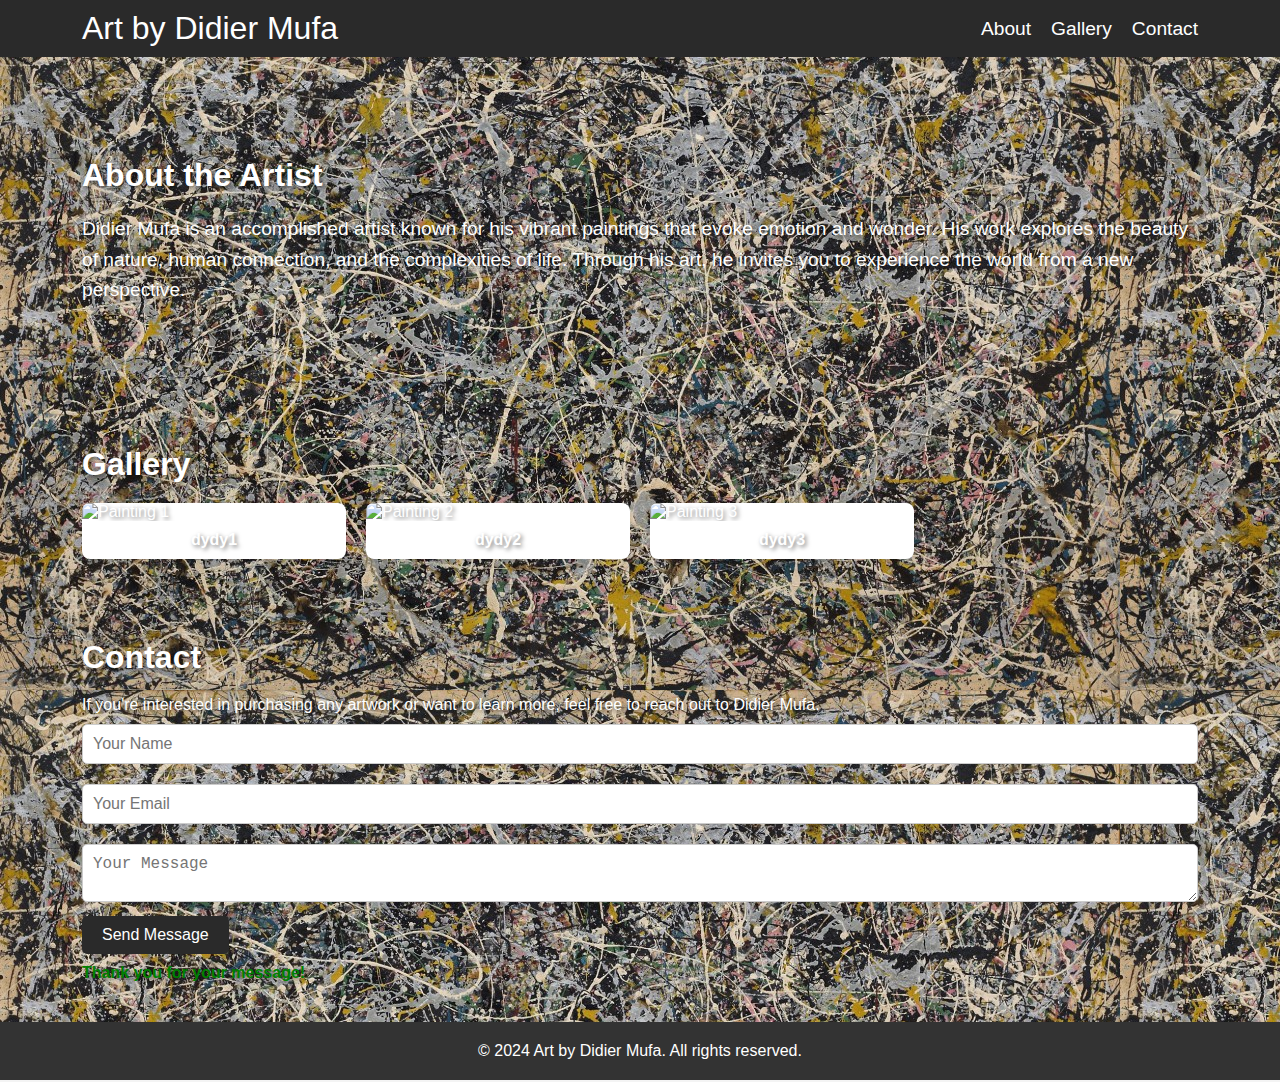
==== dydy2/index.html @ 8891c756 "Changes" ====
<!DOCTYPE html>
<html lang="en">
<head>
    <meta charset="UTF-8">
    <meta name="viewport" content="width=device-width, initial-scale=1.0">
    <title>Art by Didier Mufa</title>
    
    <style>
        * {
            margin: 0;
            padding: 0;
            box-sizing: border-box;
        }
        
        body {
            font-family: 'Arial', sans-serif;
            background-color: #f4f4f4;
            color: #333;
        }
        
        header {
            background-color: #2a2a2a;
            color: white;
            padding: 10px 20px;
            position: sticky;
            top: 0;
            z-index: 1000;
        }
        
        .nav-container {
            display: flex;
            justify-content: space-between;
            align-items: center;
        }
        
        nav {
            display: flex;
            gap: 20px;
        }
        
        nav a {
            color: white;
            text-decoration: none;
            font-size: 1.2rem;
            font-weight: 500;
        }
        
        nav a:hover {
            color: #f4f4f4;
        }
        
        header h1 {
            font-size: 2rem;
        }
        
        section {
            padding: 100px 20px;
            background-size: cover;
            background-position: center;
            color: white;
            text-shadow: 2px 2px 4px rgba(0, 0, 0, 0.5);
        }
        
        /*#about {
            background-image: url('img.jpg'); /* Set the background image here */
        

        section h2 {
            font-size: 2rem;
            margin-bottom: 20px;
        }
        
        .container {
            width: 90%;
            margin: 0 auto;
            max-width: 1200px;
        }

        #about p {
            font-size: 1.2rem;
            line-height: 1.6;
        }

        #gallery,
        #contact {
            padding: 40px 20px;
        }

        #gallery .gallery-grid {
            display: grid;
            grid-template-columns: repeat(auto-fill, minmax(250px, 1fr));
            gap: 20px;
        }

        .gallery-item {
            background-color: white;
            border-radius: 8px;
            overflow: hidden;
            box-shadow: 0 2px 10px rgba(0, 0, 0, 0.1);
        }

        .gallery-item img {
            width: 100%;
            height: auto;
            display: block;
        }

        .gallery-item p {
            padding: 10px;
            text-align: center;
            font-size: 1rem;
            font-weight: 600;
        }

        form input,
        form textarea {
            width: 100%;
            padding: 10px;
            margin: 10px 0;
            font-size: 1rem;
            border: 1px solid #ccc;
            border-radius: 5px;
        }

        form button {
            padding: 10px 20px;
            background-color: #2a2a2a;
            color: white;
            font-size: 1rem;
            border: none;
            border-radius: 5px;
            cursor: pointer;
        }

        form button:hover {
            background-color: #333;
        }

        #formMessage {
            margin-top: 10px;
            color: green;
            font-weight: bold;
        }

        footer {
            background-color: #333;
            color: white;
            text-align: center;
            padding: 20px;
        }

        footer p {
            font-size: 1rem;
        }
        body {
            background-image: url('imgg.jpg');
        
        }
        h1 a {
            color: white;
            text-decoration: none;
            /*font-size: 1.2rem;*/
            font-weight: 500;
        }

    </style>
</head>
<body>

    <header>
        <div class="container nav-container">
            <h1>
                <a href="index.html">Art by Didier Mufa</a>
            </h1>
            
            <nav>
                <a href="#about">About</a>
                <a href="#gallery">Gallery</a>
                <a href="#contact">Contact</a>
            </nav>
        </div>
    </header>

    <section id="about">
        <div class="container">
            
            <h2>About the Artist</h2>
            <p>Didier Mufa is an accomplished artist known for his vibrant paintings that evoke emotion and wonder. His work explores the beauty of nature, human connection, and the complexities of life. Through his art, he invites you to experience the world from a new perspective.</p>
        </div>
    </section>
    <section id="gallery">
        <div class="container">
            <h2>Gallery</h2>
            <div class="gallery-grid">
                <div class="gallery-item">
                    <img src="image1.jpg" alt="Painting 1">
                    <p>dydy1</p>
                </div>
                <div class="gallery-item">
                    <img src="image2.jpg" alt="Painting 2">
                    <p>dydy2</p>
                </div>
                <div class="gallery-item">
                    <img src="image3.jpg" alt="Painting 3">
                    <p>dydy3</p>
                </div>
                <!-- Add more gallery items as needed -->
            </div>
        </div>
    </section>
    <section id="contact">
        <div class="container">
            <h2>Contact</h2>
            <p>If you're interested in purchasing any artwork or want to learn more, feel free to reach out to Didier Mufa.</p>
            <form id="contactForm">
                <input type="text" id="name" placeholder="Your Name" required>
                <input type="email" id="email" placeholder="Your Email" required>
                <textarea id="message" placeholder="Your Message" required></textarea>
                <button type="submit">Send Message</button>
            </form>
            <p id="formMessage" class="hidden">Thank you for your message!</p>
        </div>
    </section>

    

    

    <footer>
        <div class="container">
            <p>&copy; 2024 Art by Didier Mufa. All rights reserved.</p>
        </div>
    </footer>

    <script>
        // Contact form handling
        document.getElementById('contactForm').addEventListener('submit', function(e) {
            e.preventDefault(); // Prevent the default form submission

            // Display thank you message
            document.getElementById('formMessage').classList.remove('hidden');
            
            // Reset the form fields
            document.getElementById('contactForm').reset();
        });
    </script>
</body>
</html>
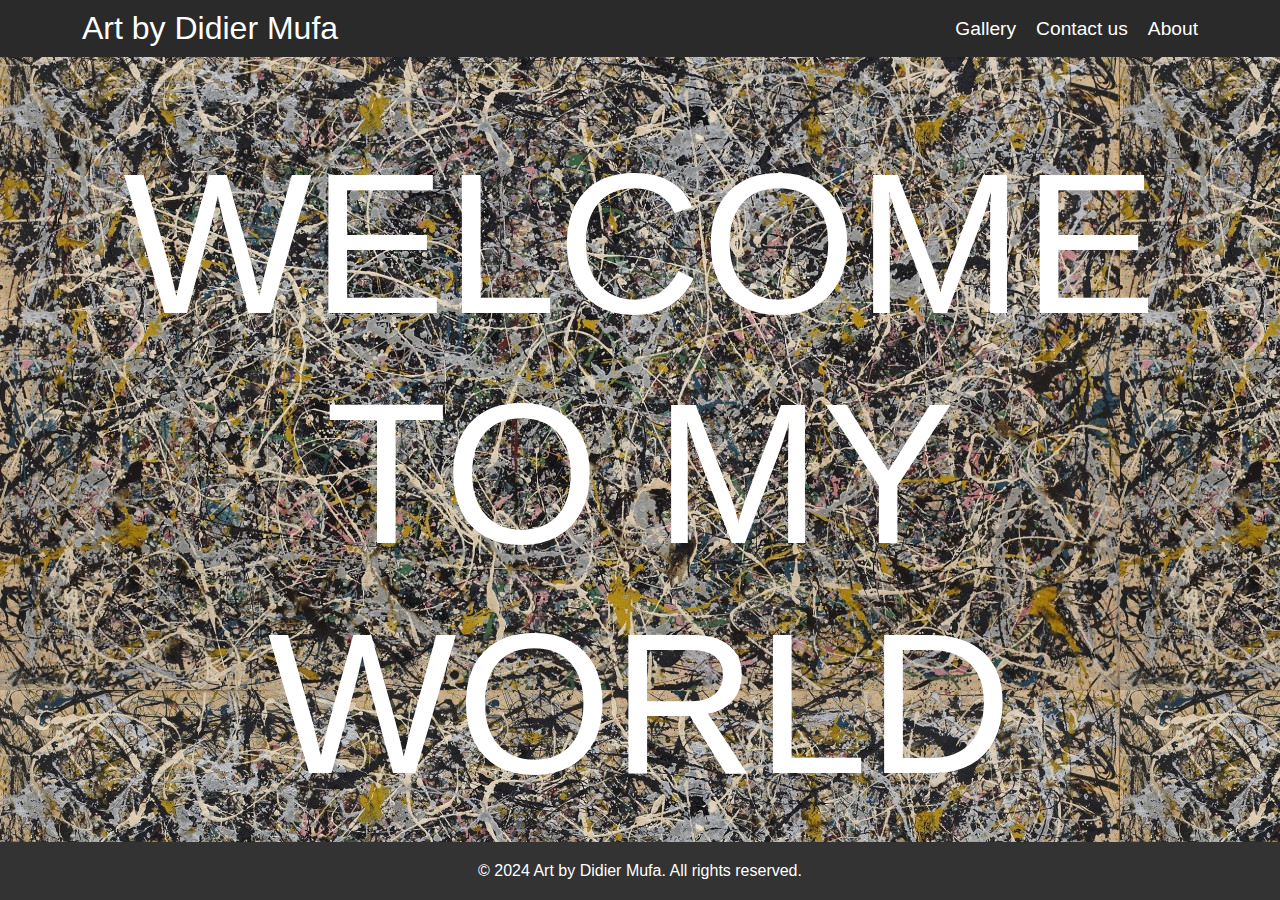
==== commit b0eca847: "Changes" ====
--- a/dydy2/index.html
+++ b/dydy2/index.html
@@ -5,165 +5,7 @@
     <meta name="viewport" content="width=device-width, initial-scale=1.0">
     <title>Art by Didier Mufa</title>
     
-    <style>
-        * {
-            margin: 0;
-            padding: 0;
-            box-sizing: border-box;
-        }
-        
-        body {
-            font-family: 'Arial', sans-serif;
-            background-color: #f4f4f4;
-            color: #333;
-        }
-        
-        header {
-            background-color: #2a2a2a;
-            color: white;
-            padding: 10px 20px;
-            position: sticky;
-            top: 0;
-            z-index: 1000;
-        }
-        
-        .nav-container {
-            display: flex;
-            justify-content: space-between;
-            align-items: center;
-        }
-        
-        nav {
-            display: flex;
-            gap: 20px;
-        }
-        
-        nav a {
-            color: white;
-            text-decoration: none;
-            font-size: 1.2rem;
-            font-weight: 500;
-        }
-        
-        nav a:hover {
-            color: #f4f4f4;
-        }
-        
-        header h1 {
-            font-size: 2rem;
-        }
-        
-        section {
-            padding: 100px 20px;
-            background-size: cover;
-            background-position: center;
-            color: white;
-            text-shadow: 2px 2px 4px rgba(0, 0, 0, 0.5);
-        }
-        
-        /*#about {
-            background-image: url('img.jpg'); /* Set the background image here */
-        
-
-        section h2 {
-            font-size: 2rem;
-            margin-bottom: 20px;
-        }
-        
-        .container {
-            width: 90%;
-            margin: 0 auto;
-            max-width: 1200px;
-        }
-
-        #about p {
-            font-size: 1.2rem;
-            line-height: 1.6;
-        }
-
-        #gallery,
-        #contact {
-            padding: 40px 20px;
-        }
-
-        #gallery .gallery-grid {
-            display: grid;
-            grid-template-columns: repeat(auto-fill, minmax(250px, 1fr));
-            gap: 20px;
-        }
-
-        .gallery-item {
-            background-color: white;
-            border-radius: 8px;
-            overflow: hidden;
-            box-shadow: 0 2px 10px rgba(0, 0, 0, 0.1);
-        }
-
-        .gallery-item img {
-            width: 100%;
-            height: auto;
-            display: block;
-        }
-
-        .gallery-item p {
-            padding: 10px;
-            text-align: center;
-            font-size: 1rem;
-            font-weight: 600;
-        }
-
-        form input,
-        form textarea {
-            width: 100%;
-            padding: 10px;
-            margin: 10px 0;
-            font-size: 1rem;
-            border: 1px solid #ccc;
-            border-radius: 5px;
-        }
-
-        form button {
-            padding: 10px 20px;
-            background-color: #2a2a2a;
-            color: white;
-            font-size: 1rem;
-            border: none;
-            border-radius: 5px;
-            cursor: pointer;
-        }
-
-        form button:hover {
-            background-color: #333;
-        }
-
-        #formMessage {
-            margin-top: 10px;
-            color: green;
-            font-weight: bold;
-        }
-
-        footer {
-            background-color: #333;
-            color: white;
-            text-align: center;
-            padding: 20px;
-        }
-
-        footer p {
-            font-size: 1rem;
-        }
-        body {
-            background-image: url('imgg.jpg');
-        
-        }
-        h1 a {
-            color: white;
-            text-decoration: none;
-            /*font-size: 1.2rem;*/
-            font-weight: 500;
-        }
-
-    </style>
+    <link rel="stylesheet" href="styles.css">
 </head>
 <body>
 
@@ -174,54 +16,18 @@
             </h1>
             
             <nav>
-                <a href="#about">About</a>
-                <a href="#gallery">Gallery</a>
-                <a href="#contact">Contact</a>
+                <a href="gallery.html">Gallery</a>
+                <a href="contact.html">Contact us</a>
+                <a href="about.html">About</a>
             </nav>
         </div>
     </header>
+    <main>
+        <br><br><br><br>
+        <p>WELCOME TO MY WORLD</p>
+    </main>
 
-    <section id="about">
-        <div class="container">
-            
-            <h2>About the Artist</h2>
-            <p>Didier Mufa is an accomplished artist known for his vibrant paintings that evoke emotion and wonder. His work explores the beauty of nature, human connection, and the complexities of life. Through his art, he invites you to experience the world from a new perspective.</p>
-        </div>
-    </section>
-    <section id="gallery">
-        <div class="container">
-            <h2>Gallery</h2>
-            <div class="gallery-grid">
-                <div class="gallery-item">
-                    <img src="image1.jpg" alt="Painting 1">
-                    <p>dydy1</p>
-                </div>
-                <div class="gallery-item">
-                    <img src="image2.jpg" alt="Painting 2">
-                    <p>dydy2</p>
-                </div>
-                <div class="gallery-item">
-                    <img src="image3.jpg" alt="Painting 3">
-                    <p>dydy3</p>
-                </div>
-                <!-- Add more gallery items as needed -->
-            </div>
-        </div>
-    </section>
-    <section id="contact">
-        <div class="container">
-            <h2>Contact</h2>
-            <p>If you're interested in purchasing any artwork or want to learn more, feel free to reach out to Didier Mufa.</p>
-            <form id="contactForm">
-                <input type="text" id="name" placeholder="Your Name" required>
-                <input type="email" id="email" placeholder="Your Email" required>
-                <textarea id="message" placeholder="Your Message" required></textarea>
-                <button type="submit">Send Message</button>
-            </form>
-            <p id="formMessage" class="hidden">Thank you for your message!</p>
-        </div>
-    </section>
-
+    
     
 
     
@@ -232,17 +38,6 @@
         </div>
     </footer>
 
-    <script>
-        // Contact form handling
-        document.getElementById('contactForm').addEventListener('submit', function(e) {
-            e.preventDefault(); // Prevent the default form submission
-
-            // Display thank you message
-            document.getElementById('formMessage').classList.remove('hidden');
-            
-            // Reset the form fields
-            document.getElementById('contactForm').reset();
-        });
-    </script>
+    <script src="script.js"></script>
 </body>
 </html>
--- a/dydy2/styles.css
+++ b/dydy2/styles.css
@@ -0,0 +1,176 @@
+* {
+    margin: 0;
+    padding: 0;
+    box-sizing: border-box;
+}
+
+body {
+    font-family: 'Arial', sans-serif;
+    background-color: #f4f4f4;
+    color: #333;
+}
+
+header {
+    background-color: #2a2a2a;
+    color: white;
+    padding: 10px 20px;
+    position: sticky;
+    top: 0;
+    z-index: 1000;
+}
+
+.nav-container {
+    display: flex;
+    justify-content: space-between;
+    align-items: center;
+}
+
+nav {
+    display: flex;
+    gap: 20px;
+}
+
+nav a {
+    color: white;
+    text-decoration: none;
+    font-size: 1.2rem;
+    font-weight: 500;
+}
+
+nav a:hover {
+    color: #f4f4f4;
+}
+
+header h1 {
+    font-size: 2rem;
+}
+
+section {
+    padding: 100px 20px;
+    background-size: cover;
+    background-position: center;
+    color: white;
+    text-shadow: 2px 2px 4px rgba(0, 0, 0, 0.5);
+}
+
+/*#about {
+    background-image: url('img.jpg'); /* Set the background image here */
+
+
+section h2 {
+    font-size: 2rem;
+    margin-bottom: 20px;
+}
+
+.container {
+    width: 90%;
+    margin: 0 auto;
+    max-width: 1200px;
+}
+
+#about p {
+    font-size: 1.2rem;
+    line-height: 1.6;
+}
+
+#gallery,
+#contact {
+    padding: 40px 20px;
+}
+
+#gallery .gallery-grid {
+    display: grid;
+    grid-template-columns: repeat(auto-fill, minmax(250px, 1fr));
+    gap: 20px;
+}
+
+.gallery-item {
+    background-color: white;
+    border-radius: 8px;
+    overflow: hidden;
+    box-shadow: 0 2px 10px rgba(0, 0, 0, 0.1);
+}
+
+.gallery-item img {
+    width: 100%;
+    height: auto;
+    display: block;
+}
+
+.gallery-item p {
+    padding: 10px;
+    text-align: center;
+    font-size: 1rem;
+    font-weight: 600;
+}
+
+form input,
+form textarea {
+    width: 100%;
+    padding: 10px;
+    margin: 10px 0;
+    font-size: 1rem;
+    border: 1px solid #ccc;
+    border-radius: 5px;
+}
+
+form button {
+    padding: 10px 20px;
+    background-color: #2a2a2a;
+    color: white;
+    font-size: 1rem;
+    border: none;
+    border-radius: 5px;
+    cursor: pointer;
+}
+
+form button:hover {
+    background-color: #333;
+}
+
+#formMessage {
+    margin-top: 10px;
+    color: green;
+    font-weight: bold;
+}
+
+footer {
+    background-color: #333;
+    color: white;
+    text-align: center;
+    padding: 20px;
+}
+
+footer p {
+    font-size: 1rem;
+}
+body {
+    background-image: url('imgg.jpg');
+
+}
+h1 a {
+    color: white;
+    text-decoration: none;
+    /*font-size: 1.2rem;*/
+    font-weight: 500;
+}
+main p {
+    color: white;
+    font-size: 200px;
+    text-align: center;
+}
+footer {
+    background-color: #333;
+    color: white;
+    text-align: center;
+    padding: 20px;
+    position: fixed;
+    left: 0;
+    right: 0;
+    bottom: 0;
+    z-index: 1000;
+}
+
+footer p {
+    font-size: 1rem;
+}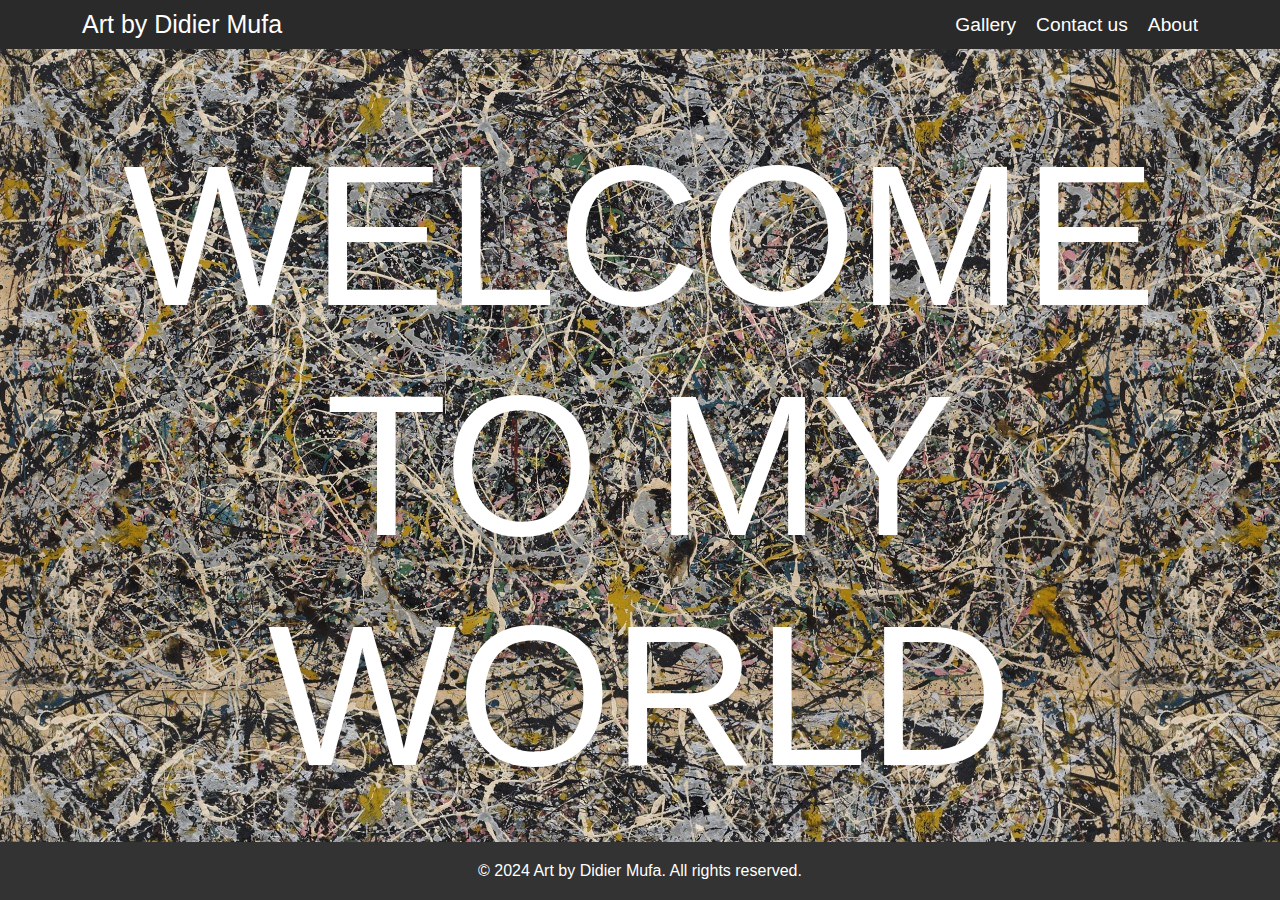
==== commit 790ffdd0: "Changes" ====
--- a/dydy2/index.html
+++ b/dydy2/index.html
@@ -24,7 +24,7 @@
     </header>
     <main>
         <br><br><br><br>
-        <p>WELCOME TO MY WORLD</p>
+        <p class="welcome-text">WELCOME TO MY WORLD</p>
     </main>
 
     
--- a/dydy2/styles.css
+++ b/dydy2/styles.css
@@ -170,7 +170,28 @@
     bottom: 0;
     z-index: 1000;
 }
+header h1 {
+    font-size: 25px;
+    font-weight: 70;
+}
 
-footer p {
-    font-size: 1rem;
-}+.welcome-text {
+    animation: pulse 1.5s infinite;
+}
+
+@keyframes pulse {
+    0% {
+        transform: scale(1);
+        opacity: 1;
+    }
+    50% {
+        transform: scale(1.2); /* Slightly larger */
+        opacity: 0.8;
+    }
+    100% {
+        transform: scale(1);
+        opacity: 1;
+    }
+} 
+
+
